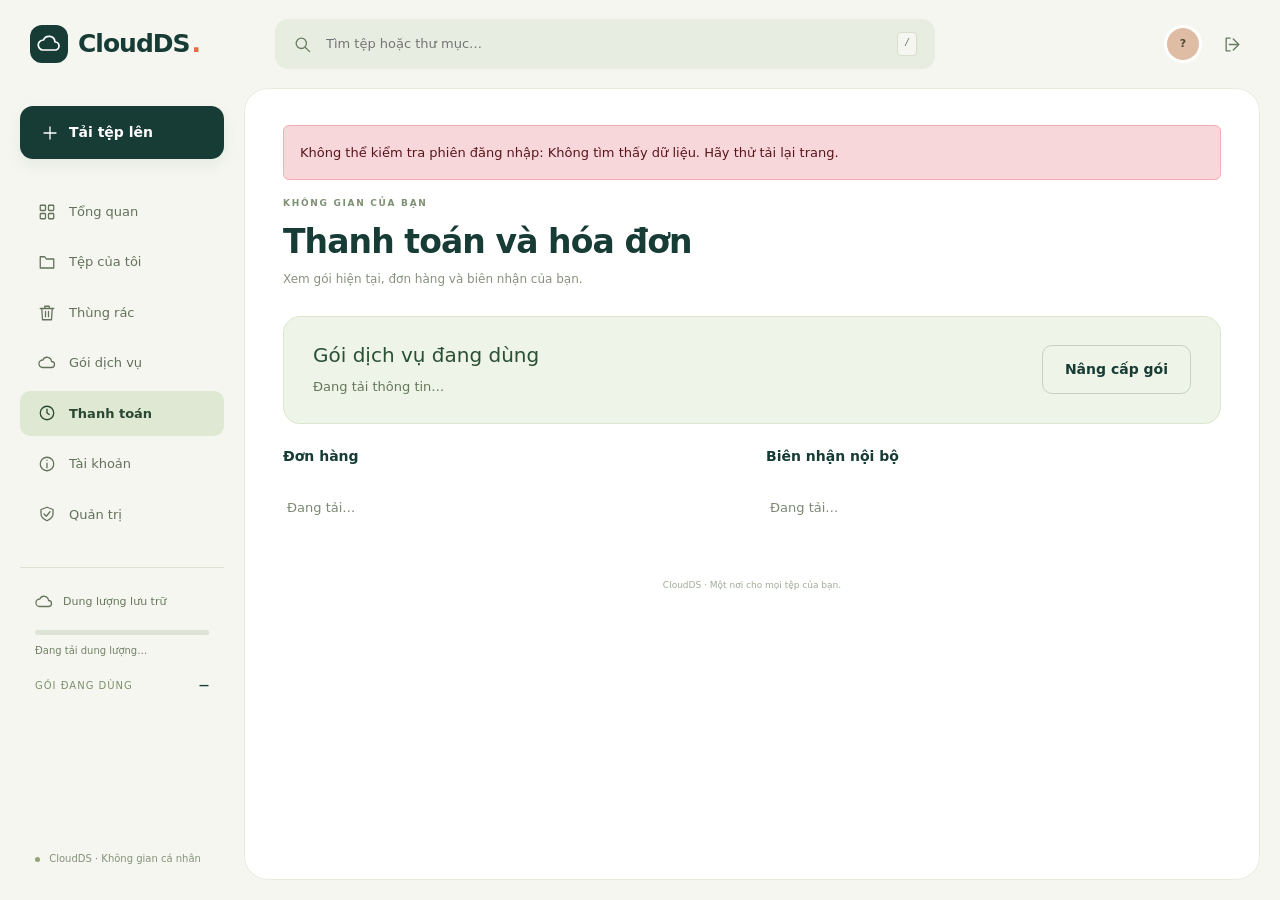
==== frontend/pages/billing.html @ e841731d "Thêm frontend có kết nối Flask API" ====
<!doctype html>
<html lang="vi">
<head>
  <meta charset="utf-8"><meta name="viewport" content="width=device-width, initial-scale=1">
  <meta name="theme-color" content="#173b35"><title>Thanh toán và hóa đơn — CloudDS</title>
  <link rel="icon" href="../assets/icons/favicon.svg" type="image/svg+xml">
  <link rel="stylesheet" href="../assets/vendor/bootstrap/bootstrap.min.css">
  <link rel="stylesheet" href="../assets/css/main.css">
  <link rel="stylesheet" href="../assets/css/components.css">
  <link rel="stylesheet" href="../assets/css/dashboard.css">
  <script src="../assets/js/api.js" defer></script><script src="../assets/js/ui.js" defer></script>
  
  <script src="../assets/js/billing.js" defer></script>
</head>
<body class="drive-page" data-page="billing">
  <a class="skip-link" href="#workspace">Đến nội dung chính</a>
  <svg xmlns="http://www.w3.org/2000/svg" style="display:none" aria-hidden="true"><symbol id="icon-cloud" viewBox="0 0 24 24"><path d="M6 18h12a4 4 0 0 0 0-8 6 6 0 0 0-11.5-2A5 5 0 0 0 6 18Z"/></symbol><symbol id="icon-arrow" viewBox="0 0 24 24"><path d="M4 12h16m-6-6 6 6-6 6"/></symbol><symbol id="icon-check" viewBox="0 0 24 24"><path d="m5 12 4 4L19 6"/></symbol><symbol id="icon-folder" viewBox="0 0 24 24"><path d="M3 7V5h6l2 3h10v12H3V7Z"/></symbol><symbol id="icon-file" viewBox="0 0 24 24"><path d="M6 3h8l4 4v14H6Z"/><path d="M14 3v5h4M9 12h6m-6 4h6"/></symbol><symbol id="icon-shield" viewBox="0 0 24 24"><path d="m12 3 8 3v6c0 5-8 9-8 9s-8-4-8-9V6Z"/><path d="m8 12 3 3 5-6"/></symbol><symbol id="icon-upload" viewBox="0 0 24 24"><path d="M12 16V3m-5 5 5-5 5 5M4 15v6h16v-6"/></symbol><symbol id="icon-download" viewBox="0 0 24 24"><path d="M12 3v13m-5-5 5 5 5-5M4 16v5h16v-5"/></symbol><symbol id="icon-grid" viewBox="0 0 24 24"><rect x="3" y="3" width="7" height="7" rx="1"/><rect x="14" y="3" width="7" height="7" rx="1"/><rect x="3" y="14" width="7" height="7" rx="1"/><rect x="14" y="14" width="7" height="7" rx="1"/></symbol><symbol id="icon-clock" viewBox="0 0 24 24"><circle cx="12" cy="12" r="9"/><path d="M12 7v5l3 2"/></symbol><symbol id="icon-device" viewBox="0 0 24 24"><rect x="3" y="4" width="18" height="13" rx="2"/><path d="M8 21h8m-4-4v4"/></symbol><symbol id="icon-menu" viewBox="0 0 24 24"><path d="M4 6h16M4 12h16M4 18h16"/></symbol><symbol id="icon-lock" viewBox="0 0 24 24"><rect x="5" y="10" width="14" height="11" rx="2"/><path d="M8 10V7a4 4 0 0 1 8 0v3m-4 5v2"/></symbol><symbol id="icon-mail" viewBox="0 0 24 24"><rect x="3" y="5" width="18" height="14" rx="2"/><path d="m3 6 9 7 9-7"/></symbol><symbol id="icon-leaf" viewBox="0 0 24 24"><path d="M20 3C7 2 2 8 5 15s16 4 15-12Z"/><path d="M3 21 15 9"/></symbol><symbol id="icon-globe" viewBox="0 0 24 24"><circle cx="12" cy="12" r="9"/><ellipse cx="12" cy="12" rx="4" ry="9"/><path d="M3 12h18"/></symbol><symbol id="icon-search" viewBox="0 0 24 24"><circle cx="10.5" cy="10.5" r="6.5"/><path d="m16 16 5 5"/></symbol><symbol id="icon-star" viewBox="0 0 24 24"><path d="m12 3 2.8 5.8 6.4.9-4.6 4.5 1.1 6.3-5.7-3-5.7 3 1.1-6.3-4.6-4.5 6.4-.9Z"/></symbol><symbol id="icon-list" viewBox="0 0 24 24"><path d="M8 6h13M8 12h13M8 18h13M3 6h.1M3 12h.1M3 18h.1"/></symbol><symbol id="icon-plus" viewBox="0 0 24 24"><path d="M12 4v16M4 12h16"/></symbol><symbol id="icon-more" viewBox="0 0 24 24"><circle cx="5" cy="12" r="1"/><circle cx="12" cy="12" r="1"/><circle cx="19" cy="12" r="1"/></symbol><symbol id="icon-image" viewBox="0 0 24 24"><rect x="3" y="3" width="18" height="18" rx="3"/><circle cx="8" cy="8" r="1"/><path d="m3 17 5-5 4 4 4-6 5 7"/></symbol><symbol id="icon-close" viewBox="0 0 24 24"><path d="m5 5 14 14M5 19 19 5"/></symbol><symbol id="icon-info" viewBox="0 0 24 24"><circle cx="12" cy="12" r="9"/><path d="M12 11v6m0-10v.1"/></symbol><symbol id="icon-logout" viewBox="0 0 24 24"><path d="M9 4H4v16h5m4-15 7 7-7 7m-5-7h12"/></symbol><symbol id="icon-chevron" viewBox="0 0 24 24"><path d="m9 5 7 7-7 7"/></symbol><symbol id="icon-trash" viewBox="0 0 24 24"><path d="M3 6h18M9 6V3h6v3M5 6l1 15h12l1-15M10 10v7m4-7v7"/></symbol></svg>
  <header class="drive-header">
    <div class="drive-brand">
      <button class="icon-button mobile-menu" id="menu-toggle" type="button" aria-label="Mở menu" aria-expanded="false" aria-controls="sidebar"><svg class="icon" aria-hidden="true"><use href="#icon-menu"></use></svg></button>
      <a href="../index.html" class="brand" aria-label="CloudDS trang chủ"><span class="brand-logo"><svg class="icon" aria-hidden="true"><use href="#icon-cloud"></use></svg></span>CloudDS<span class="brand-period">.</span></a>
    </div>
    <form class="search-box" role="search" id="global-search-form"><svg class="icon" aria-hidden="true"><use href="#icon-search"></use></svg><input id="global-search" type="search" placeholder="Tìm tệp hoặc thư mục…" aria-label="Tìm tệp và thư mục"><kbd>/</kbd></form>
    <div class="header-actions"><span class="workspace-status" id="workspace-status" aria-live="polite"></span><a class="avatar" id="account" href="profile.html" aria-label="Thông tin tài khoản">?</a><button class="icon-button" id="logout" type="button" title="Đăng xuất" aria-label="Đăng xuất"><svg class="icon" aria-hidden="true"><use href="#icon-logout"></use></svg></button></div>
  </header>
  <button id="sidebar-backdrop" class="sidebar-backdrop" type="button" aria-label="Đóng menu" hidden></button>
  <aside class="drive-sidebar" id="sidebar">
    <a class="btn btn-brand new-button" href="files.html?upload=1"><svg class="icon" aria-hidden="true"><use href="#icon-plus"></use></svg> Tải tệp lên</a>
    <nav aria-label="Điều hướng không gian"><a class="side-link " href="dashboard.html" data-nav="dashboard"><svg class="icon" aria-hidden="true"><use href="#icon-grid"></use></svg><span>Tổng quan</span></a>
<a class="side-link " href="files.html" data-nav="files"><svg class="icon" aria-hidden="true"><use href="#icon-folder"></use></svg><span>Tệp của tôi</span></a>
<a class="side-link " href="trash.html" data-nav="trash"><svg class="icon" aria-hidden="true"><use href="#icon-trash"></use></svg><span>Thùng rác</span></a>
<a class="side-link " href="plans.html" data-nav="plans"><svg class="icon" aria-hidden="true"><use href="#icon-cloud"></use></svg><span>Gói dịch vụ</span></a>
<a class="side-link active" href="billing.html" data-nav="billing"><svg class="icon" aria-hidden="true"><use href="#icon-clock"></use></svg><span>Thanh toán</span></a>
<a class="side-link " href="profile.html" data-nav="profile"><svg class="icon" aria-hidden="true"><use href="#icon-info"></use></svg><span>Tài khoản</span></a>
<a class="side-link " href="admin.html" data-nav="admin"><svg class="icon" aria-hidden="true"><use href="#icon-shield"></use></svg><span>Quản trị</span></a></nav>
    <div class="sidebar-storage">
      <div class="storage-title"><svg class="icon" aria-hidden="true"><use href="#icon-cloud"></use></svg> Dung lượng lưu trữ</div>
      <div class="progress" role="progressbar" aria-label="Dung lượng đã dùng" aria-valuemin="0" aria-valuemax="100" aria-valuenow="0" id="quota-meter"><div class="progress-bar" id="quota-bar" style="width:0%"></div></div>
      <p id="quota-label">Đang tải dung lượng…</p>
      <div class="plan-note"><span id="plan-name">GÓI ĐANG DÙNG</span><b id="plan-quota">—</b></div>
    </div>
    <div class="sidebar-bottom"><span class="live-dot"></span> CloudDS · Không gian cá nhân</div>
  </aside>
  <main class="drive-main" id="workspace">
    <div id="global-notice" class="alert alert-warning" role="status" hidden></div>
    <div class="page-heading"><div><p class="page-eyebrow">KHÔNG GIAN CỦA BẠN</p><h1 id="page-title">Thanh toán và hóa đơn</h1><p id="page-subtitle">Xem gói hiện tại, đơn hàng và biên nhận của bạn.</p></div></div>
    
<div id="billing-error" class="alert alert-danger" hidden></div><section class="soft-panel" id="billing-subscription"><div><h2>Gói dịch vụ đang dùng</h2><p>Đang tải thông tin…</p></div><a class="btn btn-light-outline" href="plans.html">Nâng cấp gói</a></section>
<div class="billing-columns"><section><div class="section-row mt-4"><h2>Đơn hàng</h2></div><div id="orders-list" class="file-list"><p class="content-muted">Đang tải…</p></div><div class="pager" id="orders-pager" hidden><button class="btn btn-light-outline btn-sm" data-pager="orders-prev" type="button">Trước</button><span id="orders-page"></span><button class="btn btn-light-outline btn-sm" data-pager="orders-next" type="button">Tiếp</button></div></section><section><div class="section-row mt-4"><h2>Biên nhận nội bộ</h2></div><div id="invoices-list" class="file-list"><p class="content-muted">Đang tải…</p></div><div class="pager" id="invoices-pager" hidden><button class="btn btn-light-outline btn-sm" data-pager="invoices-prev" type="button">Trước</button><span id="invoices-page"></span><button class="btn btn-light-outline btn-sm" data-pager="invoices-next" type="button">Tiếp</button></div></section></div>

    <p class="workspace-footnote">CloudDS · Một nơi cho mọi tệp của bạn.</p>
  </main>
  <div class="toast-container position-fixed bottom-0 end-0 p-3" style="z-index:100"><div class="toast show drive-toast" role="status" id="toast" hidden><div class="toast-body" id="toast-message"></div></div></div>
</body>
</html>
---- frontend/assets/css/main.css ----
/* Design tokens dùng chung cho các trang tiếp theo. */
:root {
  --color-ink: #173b35;
  --color-text: #52635d;
  --color-surface: #ffffff;
  --color-bg: #f8f9f5;
  --color-soft: #eef2e9;
  --color-line: #dce3d9;
  --color-accent: #e66b43;
  --color-accent-dark: #ae3d1b;
  --radius-sm: 12px;
  --radius-md: 20px;
  --radius-lg: 32px;
  --shadow-card: 0 20px 60px rgb(24 54 44 / 8%);
  --font-body: "Segoe UI", system-ui, -apple-system, sans-serif;
  --container-width: 1180px;
}


/* Các quy tắc nền tảng, độc lập với nội dung trang. */
*, *::before, *::after { box-sizing: border-box; }
html { scroll-behavior: smooth; scroll-padding-top: 100px; }
body { margin: 0; background: var(--color-bg); color: var(--color-ink); font-family: var(--font-body); line-height: 1.65; -webkit-font-smoothing: antialiased; }
a { color: inherit; text-decoration: none; }
button, input { font: inherit; }
button, a { -webkit-tap-highlight-color: transparent; }
button { touch-action: manipulation; }
h1, h2, h3, p { margin-top: 0; }
h1, h2, h3 { line-height: 1.2; }
::selection { background: #e9b79a; color: #173b35; }
:focus-visible { outline: 3px solid var(--color-accent); outline-offset: 5px; }
.container { max-width: var(--container-width); }
.icon { width: 24px; height: 24px; fill: none; stroke: currentColor; stroke-width: 1.7; stroke-linecap: round; stroke-linejoin: round; flex: 0 0 auto; }
.skip-link { position: fixed; top: -100px; left: 16px; z-index: 100; padding: 10px 18px; background: white; border: 2px solid var(--color-ink); }
.skip-link:focus { top: 10px; }
[hidden] { display: none !important; }
@media (prefers-reduced-motion: reduce) {
 html { scroll-behavior: auto; }
 *, *::before, *::after { animation-duration: .01ms !important; animation-iteration-count: 1 !important; transition-duration: .01ms !important; }
}


/* Header/footer có thể tách sang component khi bổ sung các trang. */
.site-header { position: sticky; top: 0; z-index: 30; background: rgb(248 249 245 / 98%); border-bottom: 1px solid var(--color-line); }
.header-inner { min-height: 86px; display: flex; align-items: center; gap: 36px; }
.brand { display: inline-flex; align-items: center; gap: 10px; font-weight: 750; font-size: 24px; letter-spacing: -1px; white-space: nowrap; }
.brand-mark { display: grid; place-items: center; width: 39px; height: 39px; border-radius: 13px; color: white; background: var(--color-ink); }
.brand-dot { color: var(--color-accent); }
.desktop-nav { display: flex; align-items: center; justify-content: space-between; flex: 1; gap: 28px; }
.nav-links, .nav-actions { display: flex; align-items: center; gap: 26px; }
.nav-links a, .login-link { font-size: 14px; font-weight: 600; }
.nav-links a { position: relative; padding: 10px 0; color: var(--color-text); }
.nav-links a::after { content: ""; position: absolute; left: 0; right: 0; bottom: 3px; height: 2px; background: var(--color-accent); transform: scaleX(0); transition: transform .2s ease; }
.nav-links a:hover::after, .nav-links a[aria-current]::after { transform: scaleX(1); }
.menu-toggle { display: none; margin-left: auto; width: 44px; height: 44px; align-items: center; justify-content: center; border: 1px solid var(--color-line); border-radius: 10px; color: var(--color-ink); background: transparent; }
.site-footer { padding: 64px 0 24px; border-top: 1px solid var(--color-line); }
.footer-top { display: grid; grid-template-columns: 2fr 1fr 1fr 1.2fr; gap: 40px; }
.footer-about p { max-width: 280px; margin-top: 16px; color: var(--color-text); font-size: 14px; }
.footer-heading { font-size: 14px; margin: 8px 0 20px; font-weight: 700; }
.footer-links { list-style: none; padding: 0; margin: 0; }
.footer-links li { margin-bottom: 10px; font-size: 14px; color: var(--color-text); }
.footer-links a:hover { color: var(--color-accent-dark); }
.footer-bottom { margin-top: 44px; padding-top: 20px; border-top: 1px solid var(--color-line); display: flex; justify-content: space-between; gap: 16px; font-size: 12px; color: var(--color-text); }
@media (max-width: 991.98px) {
 .header-inner { min-height: 74px; flex-wrap: wrap; gap: 0; }
 .brand { font-size: 22px; }
 .menu-toggle { display: flex; }
 .desktop-nav { display: none; flex-basis: 100%; padding: 15px 0 24px; }
 .desktop-nav.is-open { display: flex; flex-direction: column; align-items: stretch; }
 .nav-links { align-items: stretch; flex-direction: column; gap: 3px; }
 .nav-actions { border-top: 1px solid var(--color-line); padding-top: 20px; justify-content: space-between; }
 .footer-top { grid-template-columns: 2fr 1fr 1fr; }
 .footer-contact { grid-column: 1 / -1; }
}
@media (max-width: 575.98px) {
 .container { padding-left: 22px; padding-right: 22px; }
 .footer-top { grid-template-columns: 1fr 1fr; gap: 28px; }
 .footer-about, .footer-contact { grid-column: 1 / -1; }
 .footer-bottom { flex-direction: column; }
}


/* Chỉ dành cho trang chủ; không chứa quy tắc nghiệp vụ. */
.hero { position: relative; padding: 76px 0 52px; overflow: hidden; }
.hero-grid { display: grid; grid-template-columns: 1.04fr 1fr; gap: 60px; align-items: center; }
.hero-badge { display: inline-flex; align-items: center; gap: 9px; padding: 6px 12px 6px 7px; border: 1px solid var(--color-line); border-radius: 99px; font-size: 12px; font-weight: 600; margin-bottom: 27px; background: #fff; }
.hero-badge span { background: #eaf0de; border-radius: 99px; padding: 3px 8px; font-size: 10px; letter-spacing: .6px; }
.hero h1 { font-size: clamp(42px, 4.9vw, 65px); font-weight: 650; letter-spacing: -2.8px; line-height: 1.13; margin-bottom: 24px; }
.hero h1 em { font-style: normal; color: #678065; }
.hero-copy { max-width: 445px; color: var(--color-text); font-size: 16px; line-height: 1.8; margin-bottom: 28px; }
.hero-actions { display: flex; gap: 12px; flex-wrap: wrap; }
.hero-note { display: flex; align-items: center; gap: 8px; font-size: 12px; color: var(--color-text); margin: 18px 0 0; }
.hero-note .icon { width: 15px; height: 15px; }
.hero-visual { min-width: 0; position: relative; padding: 45px 0 46px; }
.visual-orbit { position: absolute; inset: 0 -40px; border: 1px solid #e0e7d8; border-radius: 50%; transform: rotate(-24deg); }
.visual-orbit::after { content: ""; position: absolute; inset: 25px; border: 1px dashed #d4dfcc; border-radius: 50%; }
.app-preview { position: relative; background: white; border: 1px solid #dae1d7; border-radius: 16px; box-shadow: 0 25px 60px rgb(39 61 46 / 11%); transform: rotate(-2deg); overflow: hidden; }
.app-chrome { display: flex; align-items: center; gap: 5px; padding: 13px 15px; border-bottom: 1px solid #e9ede5; background: #fafbf8; }
.app-chrome i { width: 6px; height: 6px; border-radius: 50%; background: #d9dfd2; }
.app-chrome span { margin: auto; font-size: 9px; color: #788472; }
.app-chrome .icon { width: 12px; height: 12px; color: #7a8b71; }
.app-content { display: grid; grid-template-columns: 105px 1fr; min-height: 295px; }
.app-sidebar { padding: 21px 10px; border-right: 1px solid #edf0e8; background: #fbfcf9; }
.app-logo { font-size: 12px; font-weight: 750; display: flex; gap: 5px; align-items: center; margin-bottom: 24px; }
.app-logo .icon { width: 19px; height: 19px; }
.app-nav { font-size: 9px; color: #788371; padding: 7px 6px; display: flex; align-items: center; gap: 5px; margin-bottom: 4px; }
.app-nav .icon { width: 13px; height: 13px; }
.app-nav.active { color: #294b39; background: #eaf0df; border-radius: 5px; }
.app-quota { margin-top: 46px; font-size: 8px; color: #738169; }
.quota-bar { height: 4px; border-radius: 20px; background: #e6ebdf; margin: 7px 0; overflow: hidden; }
.quota-bar span { display: block; width: 36%; height: 100%; background: #91a778; }
.app-main { padding: 20px 17px; min-width: 0; }
.app-main-top { display: flex; justify-content: space-between; align-items: center; font-size: 12px; font-weight: 650; }
.mock-upload { font-size: 8px; padding: 5px 8px; background: var(--color-ink); color: white; border-radius: 4px; }
.app-sub { margin: 4px 0 18px; color: #87927d; font-size: 8px; }
.folder-grid { display: grid; grid-template-columns: repeat(3,1fr); gap: 8px; }
.mock-folder { padding: 12px 7px; border: 1px solid #e5eadf; border-radius: 8px; font-size: 8px; }
.mock-folder .icon { width: 24px; height: 24px; margin-bottom: 7px; display: block; fill: #e6ebce; stroke: #98aa72; }
.mock-folder:nth-child(2) .icon { fill: #fae5d8; stroke: #d79c7b; }
.mock-folder:nth-child(3) .icon { fill: #e4eaf2; stroke: #95a6bf; }
.mock-folder small { display: block; color: #89927f; font-size: 7px; margin-top: 3px; }
.recent-label { margin: 18px 0 6px; font-size: 9px; font-weight: 600; }
.mock-file { display: flex; align-items: center; gap: 7px; border-bottom: 1px solid #f0f2ec; padding: 9px 0; font-size: 8px; }
.file-icon { padding: 5px; background: #f9ede5; color: #b78360; border-radius: 5px; display: grid; place-items: center; }
.file-icon .icon { width: 13px; height: 13px; }
.mock-file small { margin-left: auto; font-size: 7px; color: #89927f; }
.float-card { position: absolute; background: #fff; border: 1px solid #e0e5db; border-radius: 12px; box-shadow: 0 10px 30px rgb(30 55 40 / 8%); display: flex; align-items: center; gap: 10px; padding: 12px 16px; transform: rotate(3deg); }
.float-free { top: 8px; right: -14px; }
.float-success { bottom: 12px; left: -24px; transform: rotate(2deg); }
.float-symbol { display: grid; place-items: center; width: 36px; height: 36px; border-radius: 10px; background: #edf2e4; color: #69854a; }
.float-card strong { font-size: 12px; display: block; line-height: 1.5; }
.float-card small { font-size: 9px; color: var(--color-text); }
.value-strip { display: flex; justify-content: space-between; gap: 20px; border-top: 1px solid var(--color-line); border-bottom: 1px solid var(--color-line); padding: 23px 0; margin-top: 36px; }
.value-item { display: flex; align-items: center; gap: 10px; font-size: 12px; font-weight: 550; }
.value-item .icon { width: 18px; height: 18px; color: #698263; }
.features { padding: 75px 0 84px; }
.section-intro { display: flex; align-items: flex-end; justify-content: space-between; gap: 40px; margin-bottom: 35px; }
.section-intro .section-copy { max-width: 340px; margin-bottom: 4px; font-size: 14px; }
.section-intro h2 { margin: 0; }
.feature-card { height: 100%; border: 1px solid var(--color-line); border-radius: 18px; padding: 28px; background: #fff; }
.feature-icon { width: 45px; height: 45px; display: grid; place-items: center; border-radius: 12px; background: #eff2e7; margin-bottom: 25px; }
.feature-card h3 { font-size: 19px; font-weight: 650; margin-bottom: 12px; }
.feature-card p { color: var(--color-text); font-size: 14px; line-height: 1.8; margin-bottom: 0; }
.feature-card:nth-child(2) { background: #fafbf8; }
.workflow { padding: 60px 0 74px; background: #edf1e7; border-top: 1px solid #e1e7da; border-bottom: 1px solid #e1e7da; }
.workflow-grid { display: grid; grid-template-columns: 1fr 1.3fr; align-items: center; gap: 80px; }
.workflow .section-copy { font-size: 14px; max-width: 320px; }
.step { display: flex; gap: 20px; position: relative; padding: 20px 0; border-bottom: 1px solid #d6dfce; }
.step:last-child { border-bottom: 0; }
.step-number { font-size: 12px; font-weight: 650; color: #71806c; padding-top: 3px; }
.step h3 { font-size: 18px; margin-bottom: 6px; }
.step p { font-size: 14px; color: var(--color-text); margin: 0; }
.pricing { padding: 85px 0; }
.center-heading { text-align: center; margin-bottom: 38px; }
.center-heading .section-copy { margin: 18px auto 0; font-size: 15px; }
.plan-card { position: relative; height: 100%; padding: 30px; border: 1px solid var(--color-line); border-radius: 22px; background: white; }
.plan-card.featured { background: var(--color-ink); color: #fff; border-color: var(--color-ink); }
.plan-label { display: flex; justify-content: space-between; align-items: center; gap: 8px; margin-bottom: 12px; }
.plan-name { font-size: 17px; font-weight: 700; margin: 0; }
.plan-tag { font-size: 9px; font-weight: 650; background: #e9efdd; color: #36532d; padding: 5px 9px; border-radius: 30px; letter-spacing: .4px; }
.plan-card.featured .plan-tag { background: #eec6ab; color: #3b392b; }
.plan-description { font-size: 13px; color: var(--color-text); margin-bottom: 28px; }
.plan-card.featured .plan-description, .plan-card.featured .price-period { color: #c8d6cd; }
.plan-capacity { display: flex; align-items: baseline; gap: 8px; margin-bottom: 16px; }
.plan-capacity strong { font-size: 54px; letter-spacing: -2px; font-weight: 600; line-height: 1; }
.plan-capacity span { font-size: 22px; }
.plan-price { font-size: 23px; font-weight: 650; }
.price-period { font-size: 12px; font-weight: 400; color: var(--color-text); }
.plan-divider { border-top: 1px solid var(--color-line); margin: 24px 0; }
.featured .plan-divider { border-color: #436259; }
.plan-card .check-list li { font-size: 13px; }
.plan-bottom { border-top: 1px solid var(--color-line); padding-top: 18px; margin-top: 24px; font-size: 12px; color: var(--color-text); }
.featured .plan-bottom { border-color: #436259; color: #d3e1d8; }
.faq-section { padding: 20px 0 85px; }
.faq-layout { display: grid; grid-template-columns: .8fr 1.2fr; gap: 85px; }
.faq-intro .section-copy { font-size: 14px; }
.text-link { display: inline-flex; align-items: center; gap: 8px; font-size: 14px; font-weight: 650; border-bottom: 1px solid currentColor; padding-bottom: 3px; }
.text-link .icon { width: 16px; height: 16px; }
.signup-section { padding: 0 0 80px; }
.signup-panel { position: relative; overflow: hidden; background: #dfe8d6; border: 1px solid #d4dfc8; border-radius: 26px; padding: 50px 55px; display: flex; justify-content: space-between; gap: 35px; align-items: center; }
.signup-panel::after { content: ""; position: absolute; width: 310px; height: 310px; right: -80px; top: -140px; border: 1px solid #bccdaf; border-radius: 50%; pointer-events: none; }
.signup-panel h2 { font-size: clamp(28px,3vw,38px); letter-spacing: -1px; max-width: 480px; margin-bottom: 12px; }
.signup-panel p { font-size: 14px; color: var(--color-text); margin: 0; }
.signup-action { flex-shrink: 0; position: relative; z-index: 1; text-align: center; }
.signup-action small { display: block; margin-top: 12px; font-size: 11px; color: var(--color-text); }
@media (min-width: 992px) { .float-free { animation: settle-in .8s ease both; } .float-success { animation: settle-in 1s ease both; } }
@keyframes settle-in { from { opacity: 0; translate: 0 12px; } to { opacity: 1; translate: 0 0; } }
@media (max-width: 1199.98px) { .hero-grid { gap: 35px; } .hero h1 { font-size: 54px; } .float-free { right: 0; } .app-content { grid-template-columns: 88px 1fr; } }
@media (max-width: 991.98px) {
 .hero { padding-top: 50px; }
 .hero-grid { grid-template-columns: 1fr; gap: 30px; }
 .hero-copy { max-width: 540px; }
 .hero h1 { font-size: clamp(44px,7vw,62px); max-width: 640px; }
 .hero-visual { width: min(560px,100%); margin: 0 auto; }
 .app-content { grid-template-columns: 105px 1fr; }
 .value-strip { flex-wrap: wrap; row-gap: 18px; }
 .value-item { width: calc(50% - 10px); }
 .workflow-grid, .faq-layout { gap: 35px; grid-template-columns: 1fr 1fr; }
 .section-intro { align-items: flex-start; flex-direction: column; gap: 18px; }
 .section-intro .section-copy { max-width: 540px; }
 .plan-card { padding: 24px; }
 .signup-panel { padding: 36px; }
}
@media (max-width: 767.98px) {
 .features, .pricing { padding: 55px 0; }
 .workflow-grid, .faq-layout { grid-template-columns: 1fr; gap: 20px; }
 .workflow { padding: 45px 0; }
 .workflow .section-copy { max-width: 500px; }
 .plan-card { padding: 30px; }
 .faq-section { padding: 15px 0 55px; }
 .signup-panel { flex-direction: column; align-items: flex-start; padding: 30px; }
 .signup-section { padding-bottom: 55px; }
 .signup-action { text-align: left; }
}
@media (max-width: 575.98px) {
 .hero h1 { font-size: 43px; letter-spacing: -1.9px; }
 .hero-copy { font-size: 15px; }
 .hero-visual { padding-top: 38px; }
 .hero-badge { font-size: 10px; }
 .hero-actions .btn { padding: 12px 16px; font-size: 13px; }
 .float-card { padding: 9px 10px; gap: 7px; }
 .float-success { left: -6px; bottom: 11px; }
 .float-card strong { font-size: 10px; }
 .float-card small { font-size: 8px; }
 .float-symbol { width: 29px; height: 29px; }
 .app-content { grid-template-columns: 72px 1fr; min-height: 270px; }
 .app-sidebar { padding: 18px 6px; }
 .app-logo { font-size: 9px; }
 .app-logo .icon { width: 14px; }
 .app-nav { padding: 6px 2px; font-size: 7px; gap: 3px; }
 .app-nav .icon { width: 10px; }
 .app-main { padding: 17px 10px; }
 .mock-folder { padding: 10px 5px; font-size: 7px; }
 .mock-folder small { font-size: 6px; }
 .value-item { font-size: 10px; gap: 7px; }
 .section-heading { letter-spacing: -1px; }
 }

/* Live plan loading / service errors on the landing page */
#home-plans .plan-loading, #home-plans .plan-notice { padding:20px 25px; background:#f0f3e9; border:1px solid #dce5d3; border-radius:13px; font-size:14px; color:#55634f; }
#home-plans .plan-capacity strong { font-size:clamp(30px,3.2vw,43px); letter-spacing:-1px; }
#home-plans .plan-price { white-space:normal; }
#home-plans .check-list li span:first-child { color:#5a8356; margin-right:7px; }
---- frontend/assets/css/components.css ----
/* Nút, nhãn, FAQ và hộp thoại có thể tái sử dụng. */
.btn { display: inline-flex; justify-content: center; align-items: center; gap: 10px; border-radius: 10px; padding: 13px 22px; font-weight: 650; font-size: 14px; border: 1px solid transparent; transition: background-color .18s ease, transform .18s ease, box-shadow .18s ease; }
.btn:hover { transform: translateY(-2px); }
.btn:focus-visible { box-shadow: none; outline: 3px solid var(--color-accent); outline-offset: 4px; }
.btn-brand { background: var(--color-ink); color: white; }
.btn-brand:hover, .btn-brand:active { background: #24564b; color: white; }
.btn-accent { background: var(--color-accent); color: #172d26; }
.btn-accent:hover, .btn-accent:active { background: #f28b66; color: #172d26; }
.btn-light-outline { background: transparent; color: var(--color-ink); border-color: #c8d0c6; }
.btn-light-outline:hover { border-color: var(--color-ink); background: #eef2e9; }
.btn .icon { width: 18px; height: 18px; }
.eyebrow { display: inline-flex; align-items: center; gap: 9px; color: var(--color-text); font-size: 11px; font-weight: 750; letter-spacing: 1.8px; text-transform: uppercase; margin-bottom: 20px; }
.eyebrow::before { content: ""; width: 7px; height: 7px; background: var(--color-accent); border-radius: 50%; }
.section-heading { font-size: clamp(30px, 3.4vw, 43px); font-weight: 650; letter-spacing: -1.5px; }
.section-copy { color: var(--color-text); font-size: 16px; max-width: 510px; }
.check-list { list-style: none; padding: 0; margin: 0; }
.check-list li { display: flex; align-items: flex-start; gap: 10px; margin-bottom: 13px; font-size: 14px; }
.check-list .icon { width: 18px; height: 18px; margin-top: 2px; }
.faq-item { border-bottom: 1px solid var(--color-line); }
.faq-item summary { position: relative; list-style: none; padding: 24px 44px 24px 0; font-weight: 600; cursor: pointer; line-height: 1.5; }
.faq-item summary::-webkit-details-marker { display: none; }
.faq-item summary::after { content: "+"; position: absolute; right: 5px; top: 20px; font-size: 26px; font-weight: 400; color: var(--color-text); }
.faq-item[open] summary::after { content: "−"; }
.faq-item p { color: var(--color-text); font-size: 14px; padding-right: 30px; margin-bottom: 24px; }
.reveal { opacity: 1; transform: none; }
.reveal.is-pending { opacity: 0; transform: translateY(18px); }
.reveal.is-visible { opacity: 1; transform: none; transition: opacity .55s ease, transform .55s ease; }
@media (prefers-reduced-motion: reduce) { .reveal.is-pending { opacity: 1; transform: none; } }
---- frontend/assets/css/dashboard.css ----
/* Workspace CloudDS — bố cục riêng, giữ tokens dùng chung. */
.drive-page { background: #f4f6ef; font-size: 14px; }
button { color: inherit; } button:disabled { opacity: .5; cursor: wait; }
.drive-header { height: 88px; display: flex; align-items: center; gap: 30px; padding: 0 30px; position: sticky; top: 0; z-index: 40; background: #f4f6ef; }
.drive-brand { width: 215px; flex-shrink: 0; display: flex; align-items: center; gap: 8px; }
.brand { display: inline-flex; align-items: center; gap: 10px; font-size: 25px; font-weight: 750; letter-spacing: -1px; }
.brand-logo { background: var(--color-ink); color: white; width: 38px; height: 38px; border-radius: 12px; display: grid; place-items: center; }
.brand-period { color: var(--color-accent); margin-left: -8px; }
.search-box { display: flex; align-items: center; gap: 12px; background: #e8ede1; border: 1px solid transparent; border-radius: 13px; padding: 12px 17px; max-width: 660px; flex: 1; }
.search-box:focus-within { border-color: #9caf88; background: #fff; box-shadow: 0 0 0 3px #dbe4d2; }
.search-box .icon { width: 19px; height: 19px; color: #6c7d61; }
.search-box input { min-width: 0; width: 100%; border: 0; outline: none; background: none; font-size: 13px; color: var(--color-ink); }
.search-box kbd { background: #f4f6ef; color: #6c7d61; border: 1px solid #d7dfcd; font-size: 10px; }
.header-actions { margin-left: auto; display: flex; align-items: center; gap: 13px; }
.preview-chip { border: 1px solid #d5decb; border-radius: 30px; background: none; padding: 5px 10px; font-size: 10px; color: #637852; white-space: nowrap; }
.icon-button { border: 0; background: none; padding: 8px; border-radius: 9px; display: inline-grid; place-items: center; color: #6a7a63; }
.icon-button:hover { background: #e9eedf; color: var(--color-ink); }
.icon-button .icon { width: 19px; height: 19px; }
.avatar { width: 38px; height: 38px; border-radius: 50%; background: #dfbda5; border: 3px solid #fff; color: #4d4b31; font-size: 11px; font-weight: 750; }
.drive-sidebar { position: fixed; top: 88px; bottom: 0; width: 244px; padding: 18px 20px; display: flex; flex-direction: column; }
.new-button { justify-content: flex-start; width: 100%; border-radius: 13px; padding: 15px 20px; margin-bottom: 30px; box-shadow: 0 6px 15px #173b3510; }
.side-link { display: flex; align-items: center; gap: 13px; width: 100%; border: 0; background: transparent; padding: 12px 18px; margin-bottom: 5px; border-radius: 10px; font-size: 13px; color: #64715c; text-align: left; }
.side-link .icon { width: 18px; height: 18px; }
.side-link:hover { background: #e9eedf; } .side-link.active { background: #dfe8d3; color: #294732; font-weight: 650; }
.sidebar-storage { border-top: 1px solid #dce3d5; margin-top: 25px; padding: 22px 15px; }
.storage-title { display: flex; gap: 10px; align-items: center; font-size: 11px; color: #67775d; }
.storage-title .icon { width: 18px; } .progress { height: 5px; background: #dde4d5; margin: 16px 0 8px; } .progress-bar { background: #79985f; }
.sidebar-storage p { font-size: 10px; color: #738267; margin: 0; } .plan-note { display: flex; align-items: center; justify-content: space-between; font-size: 10px; margin-top: 18px; } .plan-note span { letter-spacing: 1px; color: #7f906e; }
.sidebar-bottom { margin-top: auto; color: #86927c; font-size: 10px; padding: 15px; } .live-dot { display: inline-block; width: 5px; height: 5px; border-radius: 50%; background: #91a47a; margin-right: 6px; }
.drive-main { margin: 0 20px 20px 244px; background: #fff; border: 1px solid #e7ecdf; border-radius: 24px; padding: 36px 38px 20px; min-height: calc(100vh - 108px); }
.page-heading { display: flex; justify-content: space-between; align-items: center; gap: 15px; margin-bottom: 26px; } .page-eyebrow { font-size: 9px; color: #7e9073; letter-spacing: 1.7px; margin-bottom: 11px; font-weight: 700; }
h1 { font-size: clamp(24px,2.6vw,33px); letter-spacing: -.9px; font-weight: 650; margin-bottom: 8px; } .page-heading p:last-child { font-size: 12px; color: #89917e; margin-bottom: 0; }
.create-folder { border-color: #dce3d5; font-size: 12px; white-space: nowrap; padding: 10px 16px; }
.welcome-banner { position: relative; display: flex; align-items: center; justify-content: space-between; padding: 26px 32px; border-radius: 16px; background: #edf2e6; overflow: hidden; min-height: 204px; margin-bottom: 30px; }
.banner-label { font-size: 8px; letter-spacing: 1.8px; color: #768b62; font-weight: 700; } .welcome-banner h2 { font-size: 27px; letter-spacing: -.7px; margin: 10px 0; } .welcome-banner p { font-size: 11px; color: #7a8970; margin-bottom: 14px; }
.banner-link { display: inline-flex; align-items: center; gap: 9px; border: 0; padding: 0; background: none; font-size: 11px; font-weight: 700; } .banner-link .icon { width: 15px; height: 15px; }
.banner-dismiss { position: absolute; top: 10px; right: 10px; } .banner-art { position: relative; width: 260px; height: 165px; margin-right: 50px; }
.art-orbit { position: absolute; inset: -35px -20px; border: 1px solid #d9e3ce; border-radius: 50%; transform: rotate(-20deg); } .art-orbit::after { content: ''; position: absolute; inset: 22px; border: 1px solid #d9e3ce; border-radius: 50%; }
.art-file { position: absolute; top: 7px; left: 30px; width: 108px; height: 131px; background: white; border: 1px solid #e0e5d8; border-radius: 10px; transform: rotate(-12deg); padding: 15px; box-shadow: 0 12px 25px #173b3510; } .art-file .icon { color: #d38c6a; width: 28px; height: 28px; } .art-file small { display: block; font-size: 9px; margin-top: 12px; color: #87927c; } .art-file b { font-size: 25px; color: #bdd0aa; font-weight: 500; }
.art-folder { position: absolute; right: 7px; bottom: 4px; width: 138px; height: 96px; background: #c7d7b5; border: 1px solid #aebe9b; border-radius: 6px 14px 14px 14px; transform: rotate(9deg); padding: 17px; box-shadow: 0 12px 20px #173b3510; } .art-folder::before { content: ''; position: absolute; width: 55px; height: 10px; background: #c7d7b5; top: -9px; left: -1px; border-radius: 6px 6px 0 0; border: 1px solid #aebe9b; border-bottom: 0; } .art-folder .icon { color: #6d8a51; } .art-folder small { display: block; margin-top: 10px; font-size: 10px; }
.art-check { position: absolute; right: -15px; top: 18px; width: 36px; height: 36px; background: #fff; border-radius: 50%; display: grid; place-items: center; color: #7a995e; box-shadow: 0 5px 15px #173b3510; }
.section-row { display: flex; align-items: center; justify-content: space-between; margin-bottom: 18px; gap: 12px; } .section-row h2 { font-size: 14px; font-weight: 650; margin: 0; } .section-row>span { font-size: 10px; color: #89927e; }
.folder-grid { display: grid; grid-template-columns: repeat(4,minmax(0,1fr)); gap: 14px; margin-bottom: 32px; }
.folder-card { position: relative; min-width: 0; border: 1px solid #e4e9df; border-radius: 12px; background: #fafbf7; transition: transform .18s ease,border-color .18s; }
.folder-card:hover { transform: translateY(-3px); border-color: #b8cba6; } .folder-open { display: block; width: 100%; text-align: left; padding: 20px 17px; border: 0; background: none; }
.folder-open>.icon { width: 29px; height: 29px; color: #9aae77; fill: #e2eacb; margin-bottom: 17px; } .folder-card:nth-child(2) .folder-open>.icon { color: #ce9c7f; fill: #f5e6d7; } .folder-card:nth-child(3) .folder-open>.icon { color: #9baec4; fill: #e7edf3; }
.folder-open strong { display: block; font-size: 12px; font-weight: 600; overflow: hidden; text-overflow: ellipsis; white-space: nowrap; } .folder-open small { font-size: 9px; color: #95a08a; } .folder-more { position: absolute; top: 12px; right: 8px; }
.files-toolbar { margin-bottom: 15px; } .files-toolbar>div:first-child { display: flex; gap: 12px; align-items: center; } .result-count { font-size: 10px; color: #8d9982; }
.view-controls { display: flex; align-items: center; gap: 16px; } .view-controls select { width: 105px; font-size: 11px; border-color: #e1e6da; color: #5c7050; border-radius: 7px; } .view-switch { display: flex; border: 1px solid #e1e6da; padding: 2px; border-radius: 8px; } .view-switch .icon-button { padding: 5px 7px; } .view-switch .active { background: #e8efde; color: #365431; }
.filter-row { display: flex; align-items: center; gap: 9px; margin-bottom: 18px; flex-wrap: wrap; } .filter-chip { display: flex; align-items: center; gap: 6px; padding: 5px 11px; background: #fff; color: #7a8770; border: 1px solid #e4e9df; border-radius: 6px; font-size: 10px; } .filter-chip .icon { width: 12px; height: 12px; } .filter-chip.active { color: #4d6940; border-color: #d6e1c9; background: #f2f6ec; } .local-note { margin-left: auto; color: #89927e; font-size: 9px; }
.file-table { width: 100%; table-layout: fixed; } .file-table th { padding: 11px 12px; background: #f8faf4; font-size: 9px; color: #859178; font-weight: 550; } .file-table th:first-child { border-radius: 7px 0 0 7px; width: 47%; } .file-table th:last-child { border-radius: 0 7px 7px 0; width: 17%; } .file-table td { padding: 15px 12px; border-bottom: 1px solid #eff2ea; font-size: 11px; color: #87917d; } .file-table tr:hover td { background: #fafcf7; }
.file-name { display: flex; align-items: center; gap: 11px; color: #45563d; } .file-name strong { font-size: 11px; font-weight: 550; word-break: break-word; } .file-badge { display: inline-grid; place-items: center; width: 31px; height: 35px; background: #f7e8df; color: #b68363; border-radius: 7px; flex-shrink: 0; } .file-badge .icon { width: 17px; height: 17px; } .file-badge.image { background: #e9efdf; color: #83a25e; } .file-badge.document { background: #e9edf7; color: #8b9fcb; }
.row-actions { display: flex; justify-content: flex-end; gap: 2px; } .row-actions .icon-button { padding: 6px; } .row-actions .icon { width: 16px; height: 16px; } .is-starred { color: #bb8b3c; } .is-starred .icon { fill: #f2e1a7; }
.file-grid { display: grid; grid-template-columns: repeat(3,minmax(0,1fr)); gap: 16px; } .file-tile { border: 1px solid #e1e7d9; border-radius: 13px; overflow: hidden; } .tile-preview { height: 130px; display: grid; place-items: center; background: #f2f5ec; } .tile-preview .icon { width: 48px; height: 48px; color: #91a575; } .tile-preview img { width: 100%; height: 100%; object-fit: cover; } .tile-bottom { padding: 13px; } .tile-bottom small { display: block; color: #8d9783; margin: 9px 0; font-size: 10px; }
.empty-state { padding: 45px; text-align: center; color: #8b9b7d; border: 1px dashed #dce5d1; border-radius: 12px; } .empty-state>.icon { width: 40px; height: 40px; margin-bottom: 20px; } .empty-state h3 { font-size: 18px; color: #637b50; } .empty-state p { font-size: 12px; }
.workspace-footnote { margin: 30px 0 0; text-align: center; font-size: 9px; color: #a0ab96; }
.drive-toast { background: var(--color-ink); color: white; border: 0; border-radius: 12px; font-size: 12px; }
dialog { width: min(440px,calc(100% - 30px)); border: 1px solid #dce5d1; border-radius: 20px; padding: 28px; color: var(--color-ink); box-shadow: var(--shadow-card); } dialog::backdrop { background: #163b354a; } .dialog-heading { display: flex; align-items: center; justify-content: space-between; margin-bottom: 20px; } .dialog-symbol { background: #edf3e5; border-radius: 12px; padding: 10px; color: #7d9864; } dialog h2 { font-size: 22px; } dialog p { color: #819072; font-size: 13px; } dialog label { font-size: 12px; margin: 12px 0 7px; } dialog input { font-size: 13px !important; } .dialog-actions { display: flex; justify-content: flex-end; gap: 10px; margin-top: 22px; }
.mobile-menu,.sidebar-backdrop { display: none; }
.drag-over .drive-main { outline: 3px dashed #83a563; outline-offset: -8px; background: #f8fbf3; }
@media (prefers-reduced-motion:no-preference) { .drive-main { animation: workspace-enter .45s ease both; } @keyframes workspace-enter { from { opacity: 0; transform: translateY(8px); } to { opacity: 1; transform: translateY(0); } } }
@media(max-width:1199px) { .drive-main { padding: 28px; } .drive-header { padding: 0 22px; gap: 15px; } .drive-brand { width: 205px; } .banner-art { margin-right: 15px; width: 220px; } .folder-grid { gap: 9px; } .folder-open { padding: 16px 12px; } }
@media(max-width:991px) { .drive-sidebar { width: 210px; padding: 16px 12px; } .drive-main { margin-left: 210px; padding: 24px; } .drive-brand { width: 175px; } .header-actions { gap: 5px; } .info-button { display: none; } .banner-art { width: 155px; margin: 0; transform: scale(.8); transform-origin: right; } .welcome-banner { padding: 24px; } .folder-grid { grid-template-columns: repeat(2,minmax(0,1fr)); } .file-table th:nth-child(3),.file-table td:nth-child(3) { display: none; } .file-grid { grid-template-columns: repeat(2,minmax(0,1fr)); } .local-note { display: none; } .create-folder { padding: 9px; font-size: 10px; } }
@media(max-width:767px) { .drive-header { height: auto; min-height: 76px; flex-wrap: wrap; padding: 16px; gap: 13px; } .drive-brand { width: auto; } .brand { font-size: 23px; } .header-actions { margin-left: auto; } .mobile-menu { display: inline-grid; } .search-box { order: 3; flex-basis: 100%; max-width: none; padding: 10px 14px; } .drive-sidebar { top: 0; z-index: 60; width: 244px; background: #f4f6ef; transform: translateX(-100%); transition: transform .2s; padding-top: 32px; } .drive-sidebar.is-open { transform: translateX(0); } .sidebar-backdrop:not([hidden]) { display: block; position: fixed; inset: 0; z-index: 55; background: #173b354a; border: 0; } .drive-main { margin: 0 10px 12px; padding: 24px 18px; border-radius: 18px; } .page-heading { align-items: flex-start; } .page-heading p:last-child { max-width: 220px; } h1 { font-size: 25px; } .page-eyebrow { font-size: 8px; letter-spacing: 1px; } .create-folder { padding: 8px; min-width: 40px; font-size: 0; } .create-folder .icon { width: 20px; height: 20px; } .welcome-banner { padding: 24px 20px; min-height: 190px; } .welcome-banner h2 { font-size: 24px; } .welcome-banner p { max-width: 190px; } .banner-art { position: absolute; width: 160px; right: -10px; bottom: 10px; transform: scale(.65); opacity: .7; } .welcome-banner>div:first-child { position: relative; z-index: 1; } .folder-grid { gap: 10px; } .folder-open { padding: 17px; } .files-toolbar { flex-wrap: wrap; } .view-controls { gap: 7px; } .view-controls select { width: 92px; } .file-table th:nth-child(2),.file-table td:nth-child(2) { display: none; } .file-table th:first-child { width: 65%; } .file-table th:last-child { width: 35%; } .file-table td,.file-table th { padding: 12px 5px; } .file-name { gap: 7px; } .file-name strong { font-size: 10px; } .row-actions .icon-button { padding: 5px; } .file-grid { grid-template-columns: 1fr 1fr; gap: 10px; } .tile-preview { height: 100px; } .tile-bottom { padding: 10px; } .tile-bottom .file-badge { display: none; } }

.file-open { border: 0; background: none; padding: 0; text-align: left; width: 100%; }

/* CloudDS 2026: new API-backed pages; visual language kept from original workspace. */
.drive-sidebar nav a { text-decoration:none; }
.workspace-status { font-size:11px; color:#52654b; max-width:180px; white-space:nowrap; overflow:hidden; text-overflow:ellipsis; }
.drive-page .avatar { display:inline-grid; place-items:center; text-decoration:none; flex:none; }
.content-muted { font-size:13px; color:#7c8974; padding:14px 4px; }
.content-error { font-size:13px; color:#b32932; padding:14px 4px; }
.summary-grid { display:grid; grid-template-columns:repeat(4,minmax(0,1fr)); gap:15px; margin:25px 0 35px; }
.summary-card { min-width:0; padding:21px; background:#f8faf4; border:1px solid #e5ebdc; border-radius:14px; }
.summary-card small { display:block; color:#85927b; font-size:11px; margin-bottom:12px; }
.summary-card strong { font-size:clamp(18px,2vw,25px); letter-spacing:-.5px; color:#294734; }
.subtle-link { color:#426f49; font-size:12px; display:inline-flex; align-items:center; gap:5px; font-weight:650; text-decoration:none; }
.subtle-link .icon { width:13px; height:13px; }
.subtle-link:hover { text-decoration:underline; }
.workspace-toolbar { display:flex; justify-content:space-between; align-items:center; flex-wrap:wrap; gap:12px; margin:0 0 27px; }
.breadcrumb-line { display:flex; flex-wrap:wrap; align-items:center; gap:8px; color:#71866b; font-size:13px; }
.breadcrumb-line a { color:#3a6451; font-weight:650; }
.breadcrumb-line a:hover { text-decoration:underline; }
.toolbar-actions { display:flex; gap:9px; flex-wrap:wrap; }
.toolbar-actions .btn { font-size:12px; gap:7px; padding:10px 15px; }
.upload-status { border:1px solid #cfe0bd; padding:12px 15px; border-radius:11px; background:#f2f8e8; margin-bottom:20px; color:#47643e; font-size:12px; }
.storage-row { display:flex; align-items:center; justify-content:space-between; gap:18px; padding:14px 16px; border-bottom:1px solid #e9eee6; transition:background .2s; }
.storage-row:hover { background:#f9fbf7; }
.storage-row-main { display:flex; align-items:center; gap:13px; min-width:0; }
.storage-file-info { display:flex; flex-direction:column; gap:4px; min-width:0; }
.storage-name { display:block; color:#344b3a; font-size:13px; font-weight:650; max-width:100%; overflow-wrap:anywhere; text-decoration:none; }
.storage-name:hover { color:#568259; text-decoration:underline; }
.storage-subtitle { color:#899588; font-size:11px; }
.storage-actions { display:flex; gap:5px; align-items:center; justify-content:flex-end; flex-wrap:wrap; }
.small-action { background:transparent; border:1px solid #e3ebdc; border-radius:8px; padding:7px 9px; display:inline-flex; align-items:center; gap:5px; font-size:11px; color:#647966; }
.small-action:hover { border-color:#a4b99c; background:#f0f6eb; }
.small-action .icon { width:14px; height:14px; }
.small-action.danger { color:#b04848; }
.file-badge.folder { background:#e8eedc; color:#83a15e; }
.files-section.drag-over { outline:2px dashed #93ab78; outline-offset:5px; border-radius:12px; background:#f8fff0; }
.pager { display:flex; align-items:center; justify-content:center; gap:15px; margin:20px auto 8px; font-size:12px; color:#5a6c5c; }
.soft-panel { display:flex; align-items:center; justify-content:space-between; gap:20px; background:#eef4e7; padding:26px 29px; border:1px solid #dae7ce; border-radius:17px; }
.soft-panel h2 { font-size:20px; margin-bottom:9px; color:#2a5136; }
.soft-panel p { margin:0; color:#65785d; font-size:13px; }
.soft-panel>.icon { color:#64835d; width:36px; height:36px; }
.workspace-main h2 { color:var(--color-ink); }
.plan-notice { padding:18px; background:#fff5e9; border-radius:12px; color:#795537; font-size:13px; }
#plan-grid .plan-card { padding:28px 26px; min-height:100%; }
#plan-grid .plan-capacity { font-size:25px; letter-spacing:-1px; margin:20px 0 12px; }
#plan-grid .plan-capacity strong { font-size:28px; line-height:1.2; }
#plan-grid .plan-price { font-size:20px; }
#plan-grid .check-list { font-size:12px; }
#plan-grid .check-list li { font-size:12px; }
#plan-grid .btn { font-size:12px; }
.checkout-panel { padding:30px; border:1px solid #e3ebdc; background:#fbfcfa; border-radius:18px; max-width:690px; }
.checkout-panel h2 { font-size:22px; margin-bottom:22px; }
.checkout-panel .btn { margin-top:12px; margin-right:8px; }
.checkout-line { display:flex; justify-content:space-between; gap:15px; align-items:center; border-bottom:1px solid #e4eadd; padding:13px 0; font-size:13px; }
.checkout-line span { color:#72816d; }
.checkout-line strong { color:#39503c; overflow-wrap:anywhere; text-align:right; }
.billing-columns { display:grid; grid-template-columns:repeat(2,minmax(0,1fr)); gap:28px; }
.billing-entry { padding:17px; border-bottom:1px solid #e8eee4; }
.billing-entry>div { display:flex; align-items:center; justify-content:space-between; gap:12px; }
.billing-entry strong { color:#3b503f; font-size:12px; overflow-wrap:anywhere; }
.billing-entry p { color:#87957e; font-size:12px; margin:6px 0 0; }
.status-pill { font-size:10px; padding:4px 9px; border-radius:20px; background:#ecf0e7; color:#65795e; white-space:nowrap; }
.status-pill.status-paid, .status-pill.status-active { color:#287240; background:#e5f7e7; }
.status-pill.status-failed, .status-pill.status-cancelled { color:#b14646; background:#f9e5e5; }
.profile-columns { display:grid; grid-template-columns:1fr 1fr; gap:25px; align-items:start; }
.form-panel { border-radius:18px; border:1px solid #e5ebdf; padding:26px; }
.form-panel h2 { font-size:21px; margin-bottom:22px; color:#2b5037; }
.form-panel .form-control { padding:10px 13px; font-size:13px; }
.form-panel .form-label { color:#5a7157; font-size:12px; }
.form-panel .btn { font-size:12px; }
#item-modal { position:fixed; inset:0; z-index:160; background:#15271c85; padding:15px; display:none; align-items:center; justify-content:center; overflow-y:auto; }
#item-modal.is-visible { display:flex; }
#item-modal .modal-dialog { width:min(100%,500px); margin:auto; pointer-events:auto; }
#item-modal .modal-content { background:#fff; box-shadow:0 20px 70px #15271c33; border-radius:16px; }
#item-modal .modal-header, #item-modal .modal-footer { padding:18px 23px; }
#item-modal .modal-body { padding:20px 23px; }
#item-modal .modal-footer .btn { font-size:12px; }
#item-modal .modal-title { font-size:20px; }
#item-modal input,#item-modal select { font-size:13px; }
.drive-page .alert { font-size:13px; }
@media (max-width:1100px) {
  .summary-grid { grid-template-columns:repeat(2,minmax(0,1fr)); }
  .storage-actions .small-action span { display:none; }
}
@media (max-width:800px) {
  .profile-columns,.billing-columns { grid-template-columns:1fr; }
  .drive-main { padding:24px 18px 16px; }
  .workspace-status { display:none; }
  .soft-panel { padding:20px; }
  .storage-row { padding:14px 8px; }
}
@media (max-width:520px) {
  .summary-grid { grid-template-columns:1fr 1fr; gap:10px; }
  .summary-card { padding:14px; }
  .summary-card strong { font-size:19px; }
  .storage-row { align-items:flex-start; }
  .storage-actions { max-width:124px; }
  .workspace-toolbar { flex-direction:column; align-items:stretch; }
  .checkout-panel { padding:19px; }
  .welcome-banner .banner-art { display:none; }
  .drive-page .search-box kbd { display:none; }
}
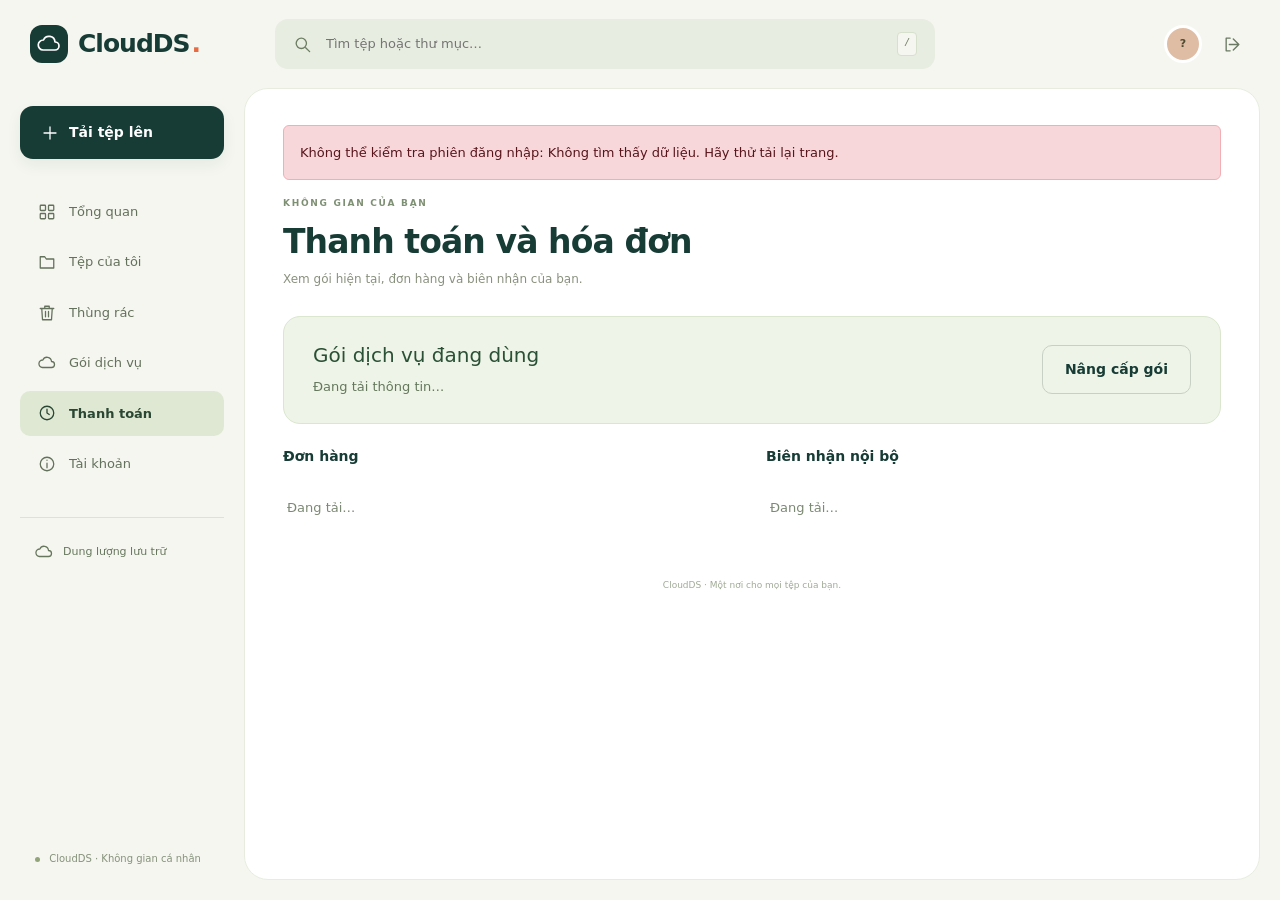
==== commit 8082794c: "merge dữ liệu từ MinhChan" ====
--- a/frontend/pages/billing.html
+++ b/frontend/pages/billing.html
@@ -32,7 +32,7 @@
 <a class="side-link " href="plans.html" data-nav="plans"><svg class="icon" aria-hidden="true"><use href="#icon-cloud"></use></svg><span>Gói dịch vụ</span></a>
 <a class="side-link active" href="billing.html" data-nav="billing"><svg class="icon" aria-hidden="true"><use href="#icon-clock"></use></svg><span>Thanh toán</span></a>
 <a class="side-link " href="profile.html" data-nav="profile"><svg class="icon" aria-hidden="true"><use href="#icon-info"></use></svg><span>Tài khoản</span></a>
-<a class="side-link " href="admin.html" data-nav="admin"><svg class="icon" aria-hidden="true"><use href="#icon-shield"></use></svg><span>Quản trị</span></a></nav>
+<a class="side-link " href="admin.html" data-nav="admin" hidden><svg class="icon" aria-hidden="true"><use href="#icon-shield"></use></svg><span>Quản trị</span></a></nav>
     <div class="sidebar-storage">
       <div class="storage-title"><svg class="icon" aria-hidden="true"><use href="#icon-cloud"></use></svg> Dung lượng lưu trữ</div>
       <div class="progress" role="progressbar" aria-label="Dung lượng đã dùng" aria-valuemin="0" aria-valuemax="100" aria-valuenow="0" id="quota-meter"><div class="progress-bar" id="quota-bar" style="width:0%"></div></div>
--- a/frontend/assets/css/components.css
+++ b/frontend/assets/css/components.css
@@ -26,3 +26,18 @@
 .reveal.is-pending { opacity: 0; transform: translateY(18px); }
 .reveal.is-visible { opacity: 1; transform: none; transition: opacity .55s ease, transform .55s ease; }
 @media (prefers-reduced-motion: reduce) { .reveal.is-pending { opacity: 1; transform: none; } }
+
+/* CloudDS: make Basic plan action readable against its dark featured card.
+   Also applies to the public pricing section; VIP retains the dark button. */
+.plan-card.featured .btn.btn-brand {
+  background-color: #fff;
+  border-color: #fff;
+  color: var(--color-ink);
+}
+.plan-card.featured .btn.btn-brand:hover,
+.plan-card.featured .btn.btn-brand:focus-visible,
+.plan-card.featured .btn.btn-brand:active {
+  background-color: #eef2e9;
+  border-color: #eef2e9;
+  color: var(--color-ink);
+}
--- a/frontend/assets/css/dashboard.css
+++ b/frontend/assets/css/dashboard.css
@@ -23,6 +23,11 @@
 .side-link .icon { width: 18px; height: 18px; }
 .side-link:hover { background: #e9eedf; } .side-link.active { background: #dfe8d3; color: #294732; font-weight: 650; }
 .sidebar-storage { border-top: 1px solid #dce3d5; margin-top: 25px; padding: 22px 15px; }
+/* Hide placeholder values before /dashboard/summary returns. Keep their space to prevent layout shifts. */
+.sidebar-storage:not([data-quota-state="ready"]):not([data-quota-state="error"]) > .progress,
+.sidebar-storage:not([data-quota-state="ready"]):not([data-quota-state="error"]) > #quota-label,
+.sidebar-storage:not([data-quota-state="ready"]):not([data-quota-state="error"]) > .plan-note { visibility: hidden; }
+
 .storage-title { display: flex; gap: 10px; align-items: center; font-size: 11px; color: #67775d; }
 .storage-title .icon { width: 18px; } .progress { height: 5px; background: #dde4d5; margin: 16px 0 8px; } .progress-bar { background: #79985f; }
 .sidebar-storage p { font-size: 10px; color: #738267; margin: 0; } .plan-note { display: flex; align-items: center; justify-content: space-between; font-size: 10px; margin-top: 18px; } .plan-note span { letter-spacing: 1px; color: #7f906e; }
@@ -82,6 +87,13 @@
 .breadcrumb-line { display:flex; flex-wrap:wrap; align-items:center; gap:8px; color:#71866b; font-size:13px; }
 .breadcrumb-line a { color:#3a6451; font-weight:650; }
 .breadcrumb-line a:hover { text-decoration:underline; }
+/* Prevent the temporary root-only breadcrumb from flashing while ancestors load. */
+#folder-breadcrumb:not([data-breadcrumb-ready="true"]) { visibility: hidden; }
+.breadcrumb-line { min-width:0; overflow-wrap:anywhere; }
+.breadcrumb-line .breadcrumb-divider { color:#a4b29d; user-select:none; }
+.breadcrumb-line a[aria-current="page"] { color:#173b35; font-weight:750; }
+.breadcrumb-line .breadcrumb-error { color:#91634f; }
+
 .toolbar-actions { display:flex; gap:9px; flex-wrap:wrap; }
 .toolbar-actions .btn { font-size:12px; gap:7px; padding:10px 15px; }
 .upload-status { border:1px solid #cfe0bd; padding:12px 15px; border-radius:11px; background:#f2f8e8; margin-bottom:20px; color:#47643e; font-size:12px; }
